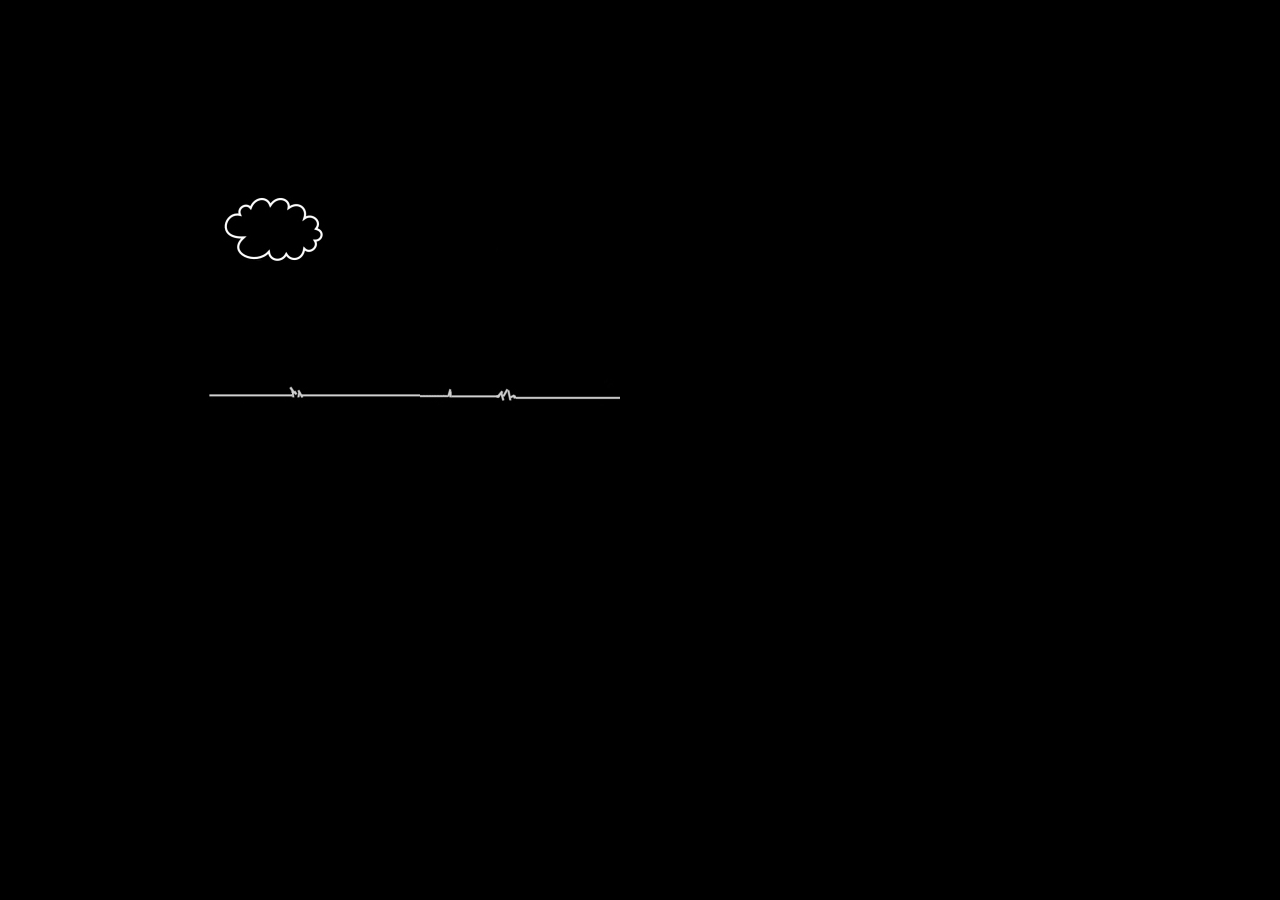
==== index.html @ 1e163b47 "s" ====
<!DOCTYPE HTML>
<html lang="pl">

<head>
	<meta charset="utf-8" />
	<title>Szubienica</title>

	<link rel="stylesheet" href="style.css" type="text/css" />
	<script src="szubienica.js"></script>

    <link href="https://fonts.googleapis.com/css?family=Inconsolata:400,700&amp;subset=latin-ext" rel="stylesheet">
</head>

<body>
    <div id="pojemnik">
        <div id="plansza">

        </div>
        <div id="szubienica">
            <img src="img/s0.jpg" alt="">
        </div>
        <div id="alfabet">

        </div>
        <div style="clear: both"></div>
    </div>
</body>

</html>
---- style.css ----
body {
    background-color: black;
    color: lightgray;
    font-size: 28px;
    font-family: 'Inconsolata', monospace;
    font-weight: 700;
}
#pojemnik {
    width: 900px;
    margin-left: auto;
    margin-right: auto;
}
#podpowiedz{
    width: 900px;
    text-align: center;
    margin-top: 20px;
}
#plansza {
    width: 900px;
    margin-top: 20px;
    margin-bottom: 50px;
    text-align: center;
    font-size: 48px;
    min-height: 60px;
    letter-spacing: 3px;
}
#szubienica {
    float: left;
    width: 450px;
    text-align: center;
    min-height: 280px;
}
#alfabet {
    float: left;
    width: 450px;
    text-align: center;
    min-height: 280px;
}
.litera {
    width: 30px;
    height: 30px;
    text-align: center;
    padding: 5px;
    margin: 5px;
    border: 3px solid gray;
    float: left;
    cursor: pointer;
    border-radius: 15px;
}
.litera:hover {
    background-color: #222222;
    color: white;
    border-color: white;

}
.reset {
    cursor: pointer;
    color: green;
    font-size: 48px;
}
.reset:hover {
    color: white;
}
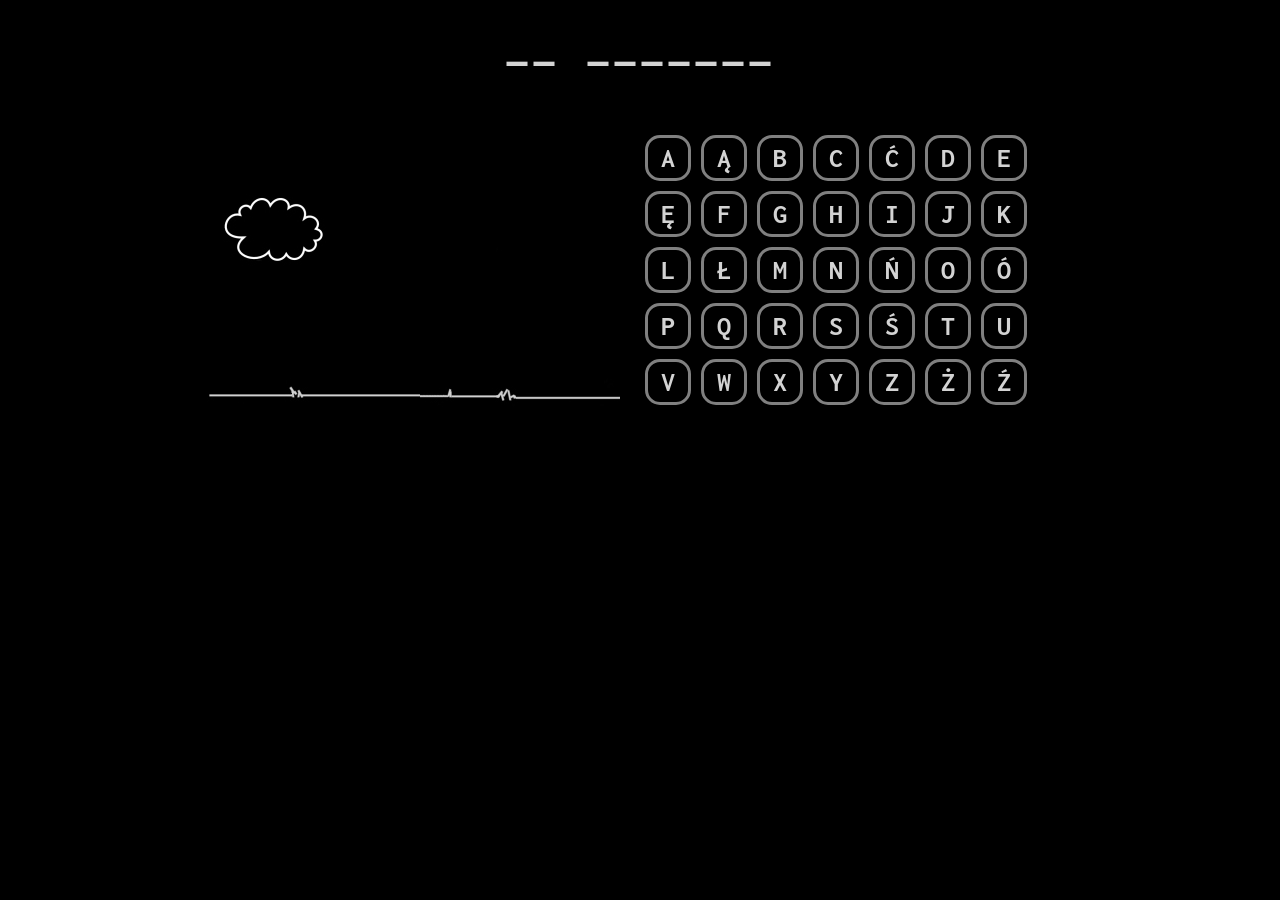
==== commit 84206705: "a" ====
--- a/index.html
+++ b/index.html
@@ -3,10 +3,10 @@
 
 <head>
 	<meta charset="utf-8" />
-	<title>Szubienica</title>
+	<title>Wisielec</title>
 
 	<link rel="stylesheet" href="style.css" type="text/css" />
-	<script src="szubienica.js"></script>
+	<script src="wisielec.js"></script>
 
     <link href="https://fonts.googleapis.com/css?family=Inconsolata:400,700&amp;subset=latin-ext" rel="stylesheet">
 </head>
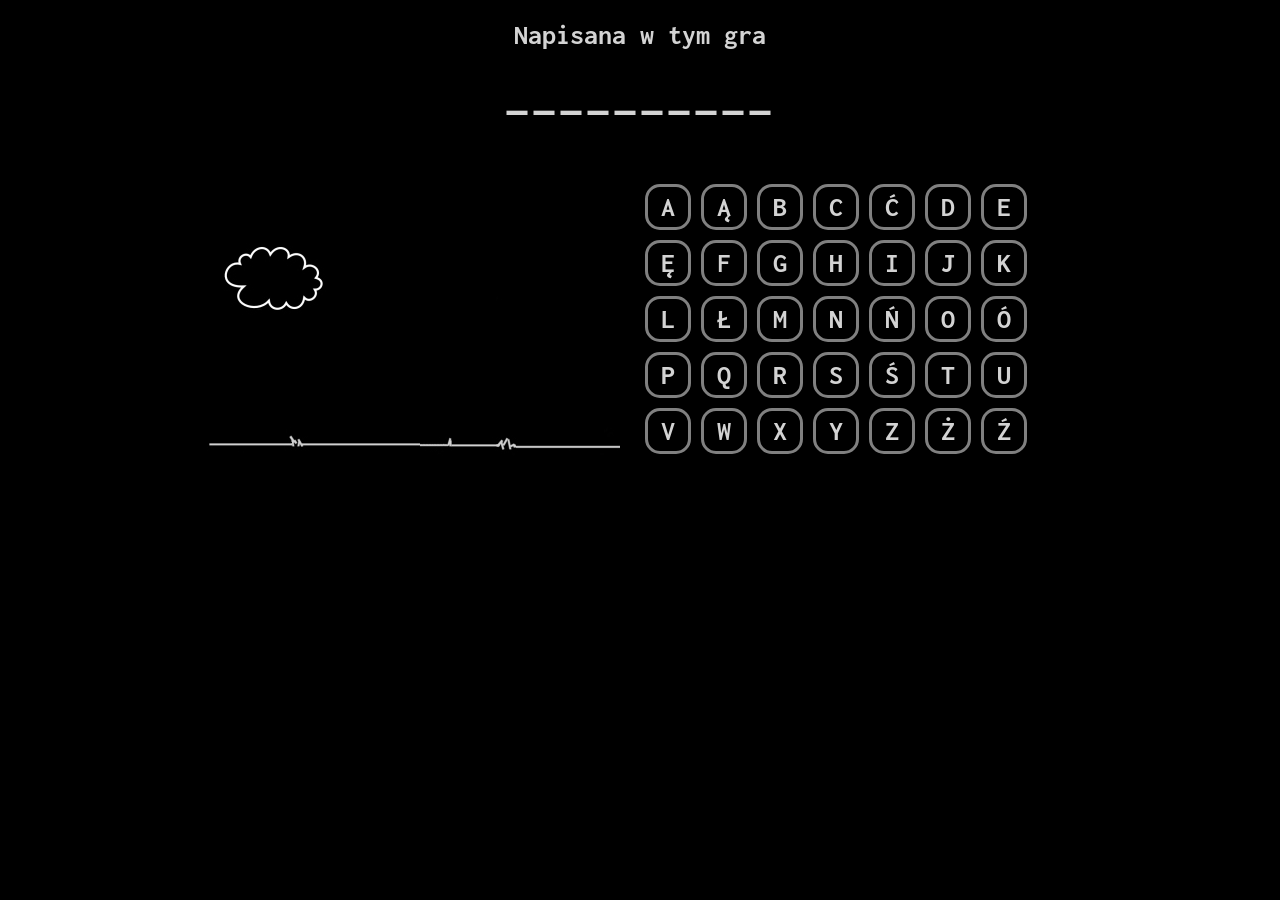
==== commit dce59e5e: "l" ====
--- a/index.html
+++ b/index.html
@@ -3,7 +3,7 @@
 
 <head>
 	<meta charset="utf-8" />
-	<title>Wisielec</title>
+	<title>Szubienica</title>
 
 	<link rel="stylesheet" href="style.css" type="text/css" />
 	<script src="wisielec.js"></script>
@@ -13,6 +13,9 @@
 
 <body>
     <div id="pojemnik">
+        <div id="podpowiedz">
+
+        </div>
         <div id="plansza">
 
         </div>
@@ -26,4 +29,4 @@
     </div>
 </body>
 
-</html>
+</html>
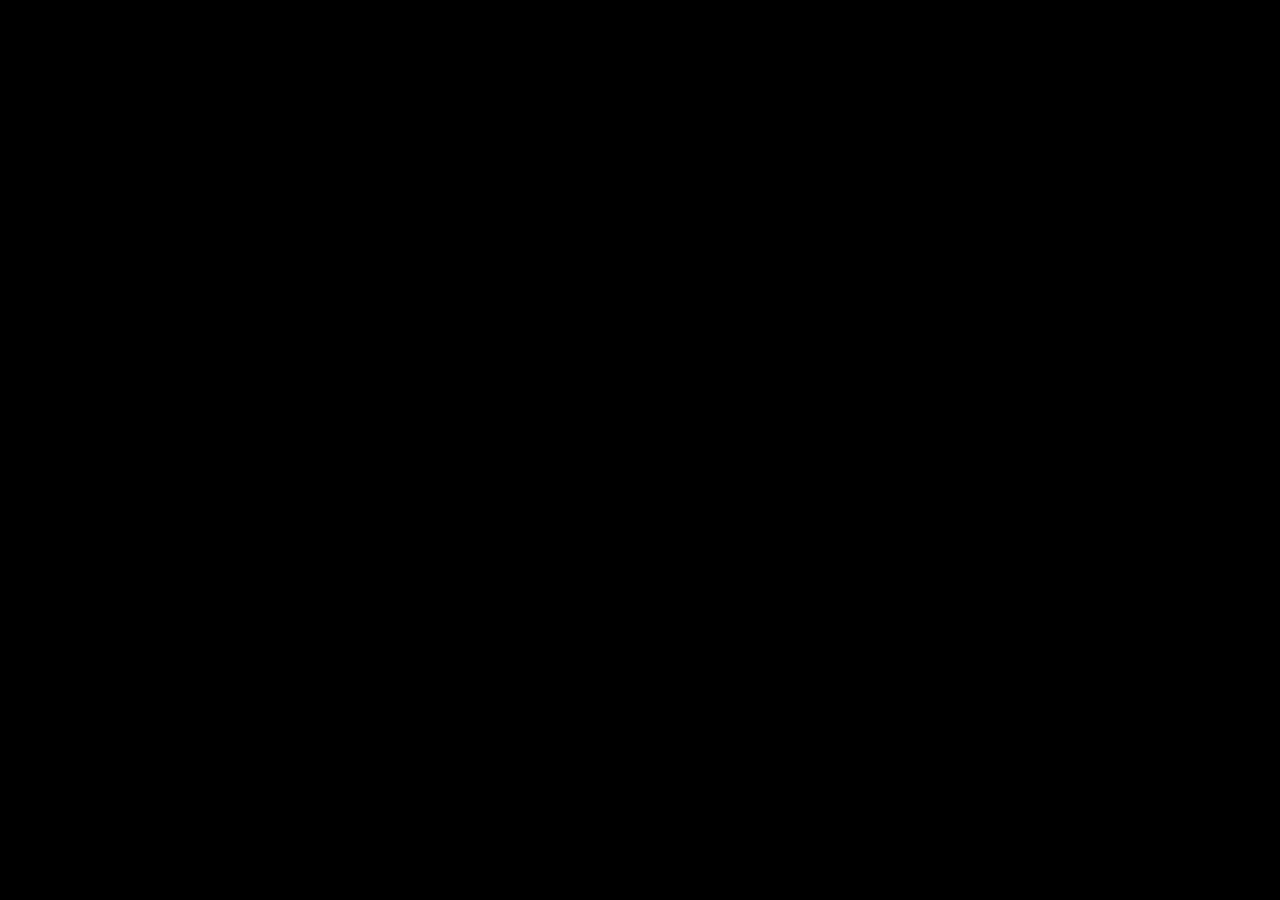
==== commit 90bca365: "Update index.html" ====
--- a/index.html
+++ b/index.html
@@ -1,32 +1,26 @@
 <!DOCTYPE HTML>
 <html lang="pl">
-
 <head>
 	<meta charset="utf-8" />
 	<title>Szubienica</title>
 
 	<link rel="stylesheet" href="style.css" type="text/css" />
-	<script src="wisielec.js"></script>
-
+    <script src="jquery-3.2.1.min.js"></script>
+    <!--[if lt IE 9]>
+    <script src="//cdnjs.cloudflare.com/ajax/libs/html5shiv/3.7.3/html5shiv.min.js"></script>
+    <![endif]-->
+    <script src="wisielec.js"></script>
     <link href="https://fonts.googleapis.com/css?family=Inconsolata:400,700&amp;subset=latin-ext" rel="stylesheet">
 </head>
 
 <body>
-    <div id="pojemnik">
-        <div id="podpowiedz">
-
-        </div>
-        <div id="plansza">
-
-        </div>
-        <div id="szubienica">
-            <img src="img/s0.jpg" alt="">
-        </div>
-        <div id="alfabet">
-
-        </div>
+    <div id="box">
+        <div id="prompt"></div>
+        <div id="board"></div>
+        <div id="gallows"></div>
+        <div id="alphabet"></div>
         <div style="clear: both"></div>
     </div>
 </body>
 
-</html>+</html>
--- a/style.css
+++ b/style.css
@@ -5,17 +5,17 @@
     font-family: 'Inconsolata', monospace;
     font-weight: 700;
 }
-#pojemnik {
+#box {
     width: 900px;
     margin-left: auto;
     margin-right: auto;
 }
-#podpowiedz{
+#prompt{
     width: 900px;
     text-align: center;
     margin-top: 20px;
 }
-#plansza {
+#board {
     width: 900px;
     margin-top: 20px;
     margin-bottom: 50px;
@@ -24,19 +24,19 @@
     min-height: 60px;
     letter-spacing: 3px;
 }
-#szubienica {
+#gallows {
     float: left;
     width: 450px;
     text-align: center;
     min-height: 280px;
 }
-#alfabet {
+#alphabet {
     float: left;
-    width: 450px;
+    width: 392px;
     text-align: center;
     min-height: 280px;
 }
-.litera {
+.letter {
     width: 30px;
     height: 30px;
     text-align: center;
@@ -47,17 +47,54 @@
     cursor: pointer;
     border-radius: 15px;
 }
-.litera:hover {
+.letter:hover {
     background-color: #222222;
     color: white;
     border-color: white;
 
 }
-.reset {
+.point {
     cursor: pointer;
     color: green;
     font-size: 48px;
 }
-.reset:hover {
+.point:hover {
     color: white;
-}+}
+.hit {
+    background-color:#003300;
+    color: #00C000;
+    border: 3px solid #00C000;
+    cursor:default;
+}
+.hit:hover{
+    background-color:#003300;
+    color: #00C000;
+    border: 3px solid #00C000;
+    cursor:default;
+}
+.mis {
+    background-color:#330000;
+    color:#C00000;
+    border:3px solid #C00000;
+    cursor:default;
+}
+.mis:hover{
+    background-color:#330000;
+    color:#C00000;
+    border:3px solid #C00000;
+    cursor:default;
+}
+.button {
+    text-align: center;
+    border: 3px solid gray;
+    border-radius: 15px;
+    cursor:pointer;
+    padding: 5px;
+    transition: 0.7s;
+}
+.button:hover {
+    color: black;
+    background-color: white;
+    border-color: white;
+}
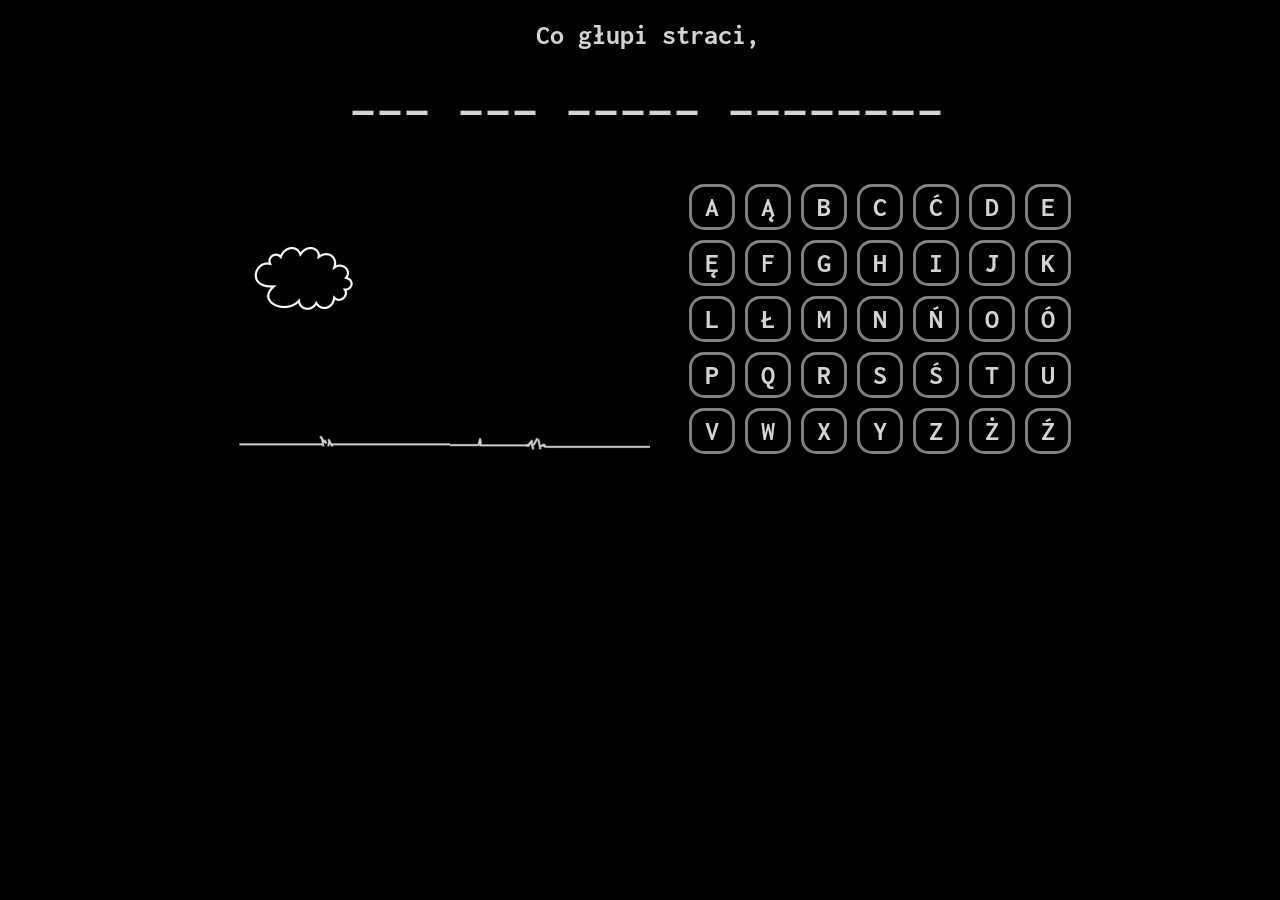
==== commit 2cf83487: "Update index.html" ====
--- a/index.html
+++ b/index.html
@@ -19,7 +19,6 @@
         <div id="board"></div>
         <div id="gallows"></div>
         <div id="alphabet"></div>
-        <div style="clear: both"></div>
     </div>
 </body>
 
--- a/style.css
+++ b/style.css
@@ -4,19 +4,20 @@
     font-size: 28px;
     font-family: 'Inconsolata', monospace;
     font-weight: 700;
+    width:100%;
 }
 #box {
-    width: 900px;
+    min-width: 450px;
+    max-width: 100%;
+    text-align: center;
+}
+#prompt{
+    text-align: center;
+    margin-top: 20px;
     margin-left: auto;
     margin-right: auto;
 }
-#prompt{
-    width: 900px;
-    text-align: center;
-    margin-top: 20px;
-}
 #board {
-    width: 900px;
     margin-top: 20px;
     margin-bottom: 50px;
     text-align: center;
@@ -25,16 +26,18 @@
     letter-spacing: 3px;
 }
 #gallows {
-    float: left;
     width: 450px;
     text-align: center;
     min-height: 280px;
+    margin: 0;
+    display: inline-block;
 }
 #alphabet {
-    float: left;
     width: 392px;
     text-align: center;
     min-height: 280px;
+    display: inline-block;
+    margin: 0;
 }
 .letter {
     width: 30px;
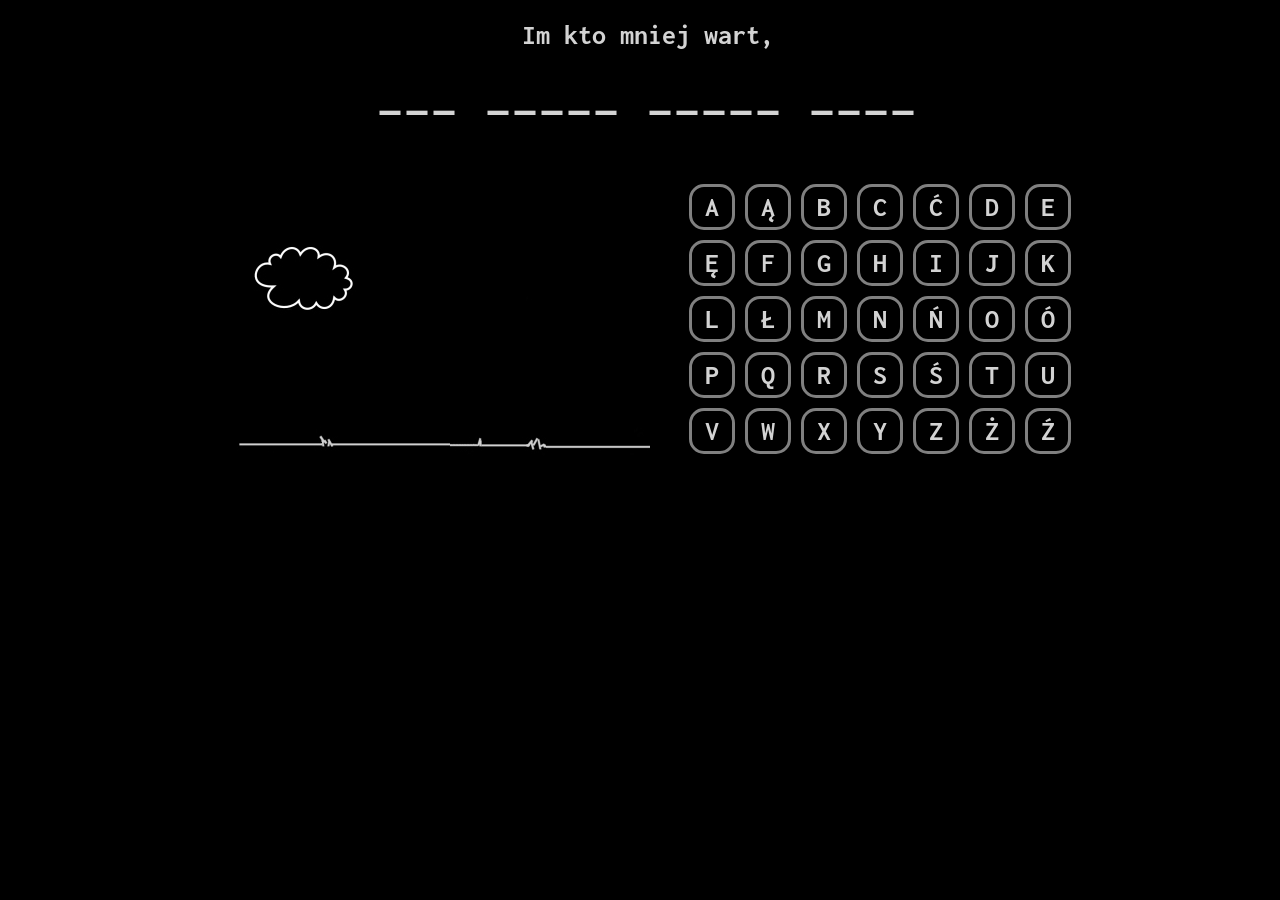
==== commit 45199a36: "Update index.html" ====
--- a/index.html
+++ b/index.html
@@ -2,8 +2,8 @@
 <html lang="pl">
 <head>
 	<meta charset="utf-8" />
+    	<meta name="viewport" content="width=device-width, initial-scale=1.0">
 	<title>Szubienica</title>
-
 	<link rel="stylesheet" href="style.css" type="text/css" />
     <script src="jquery-3.2.1.min.js"></script>
     <!--[if lt IE 9]>
